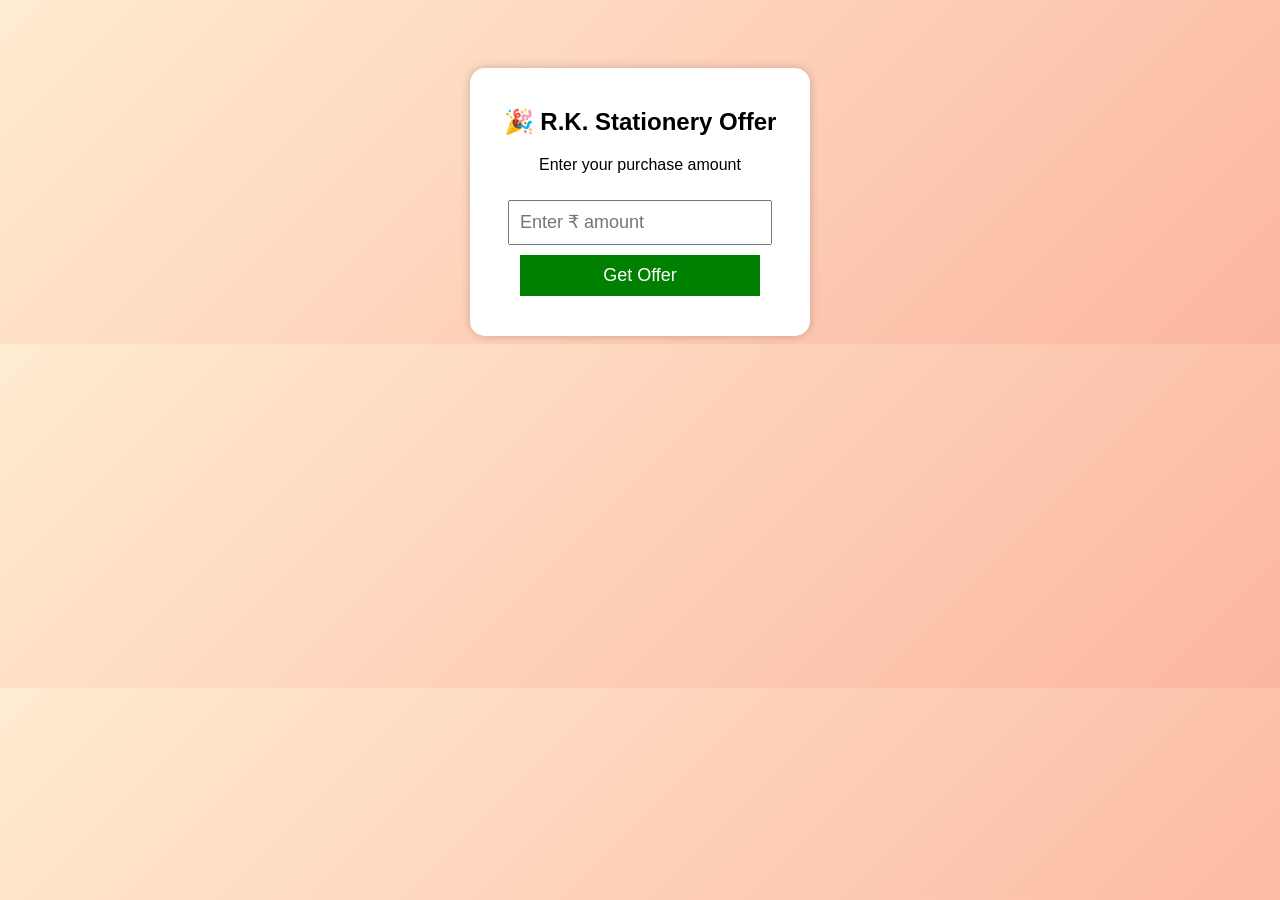
==== offer.html @ be5a5ac2 "Create offer.html" ====
<!DOCTYPE html>
<html>
<head>
<meta charset="UTF-8">
<title>R.K. Stationery Offer</title>
<style>
body{
    font-family: Arial;
    text-align: center;
    padding-top: 60px;
    background: linear-gradient(135deg,#ffecd2,#fcb69f);
}

.box{
    background: white;
    width: 300px;
    margin: auto;
    padding: 20px;
    border-radius: 15px;
    box-shadow: 0 0 10px rgba(0,0,0,0.2);
}

input, button{
    padding: 10px;
    margin-top: 10px;
    width: 80%;
    font-size: 18px;
}

button{
    background: green;
    color: white;
    border: none;
    cursor: pointer;
}

#result{
    margin-top: 20px;
    font-size: 22px;
    color: #d60000;
    font-weight: bold;
}
</style>
</head>

<body>

<div class="box">

<h2>🎉 R.K. Stationery Offer</h2>

<p>Enter your purchase amount</p>

<input type="number" id="amount" placeholder="Enter ₹ amount">

<br>

<button onclick="getOffer()">Get Offer</button>

<div id="result"></div>

</div>

<script>
function getOffer(){

let amount = document.getElementById("amount").value;
let discount = 0;

if(amount >= 100 && amount < 200){
    discount = 10;
}
else if(amount >= 200 && amount < 500){
    discount = 25;
}
else if(amount >= 500 && amount < 1000){
    discount = 60;
}
else if(amount >= 1000){
    discount = 150;
}
else{
    document.getElementById("result").innerHTML = "❌ Minimum ₹100 purchase required";
    return;
}

document.getElementById("result").innerHTML =
"🎁 You got ₹" + discount + " OFF";

}
</script>

</body>
</html>
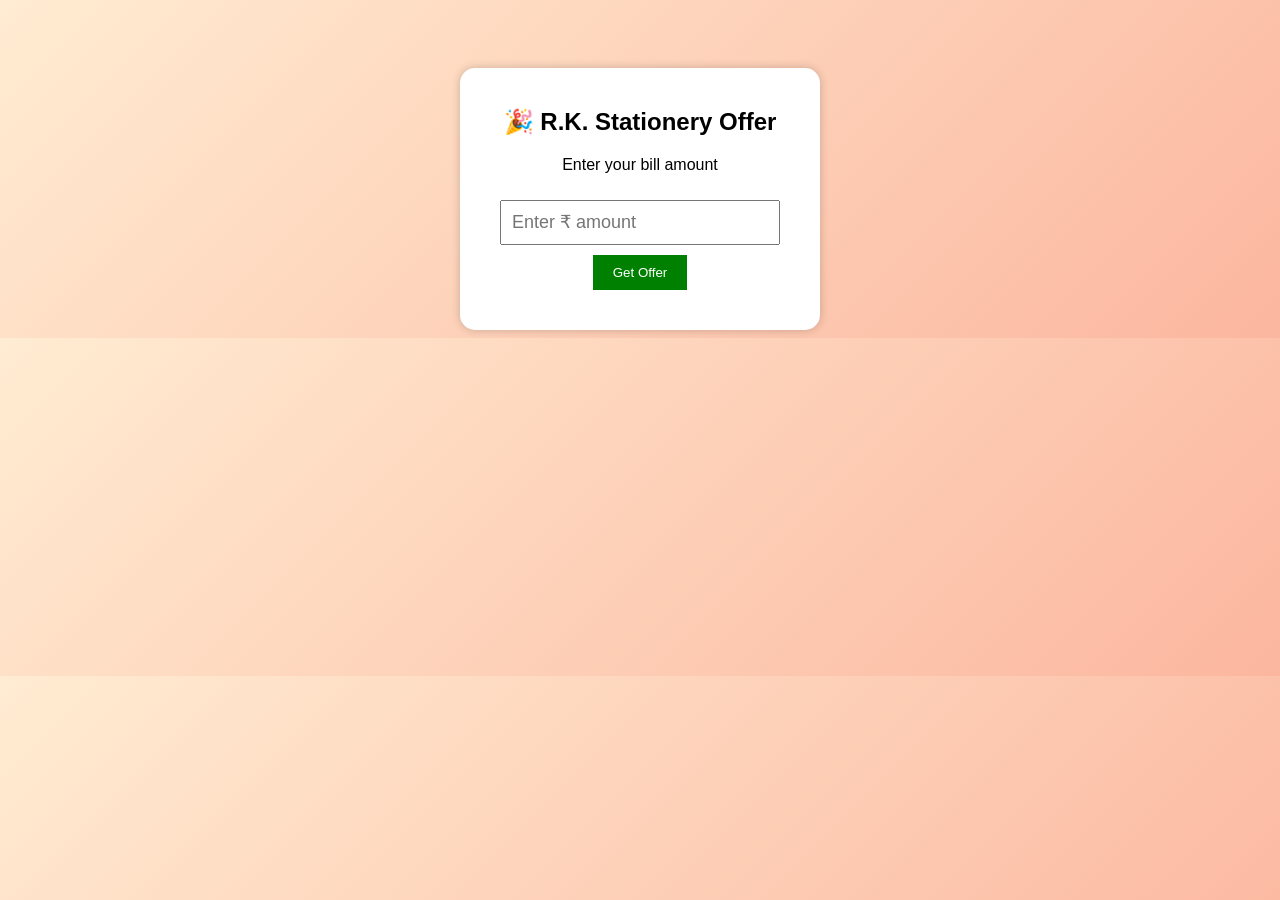
==== commit 1232f155: "Update offer.html" ====
--- a/offer.html
+++ b/offer.html
@@ -2,43 +2,47 @@
 <html>
 <head>
 <meta charset="UTF-8">
+<meta name="viewport" content="width=device-width, initial-scale=1.0">
 <title>R.K. Stationery Offer</title>
+
 <style>
 body{
     font-family: Arial;
     text-align: center;
+    background: linear-gradient(135deg,#ffecd2,#fcb69f);
     padding-top: 60px;
-    background: linear-gradient(135deg,#ffecd2,#fcb69f);
 }
 
 .box{
-    background: white;
-    width: 300px;
-    margin: auto;
-    padding: 20px;
-    border-radius: 15px;
-    box-shadow: 0 0 10px rgba(0,0,0,0.2);
+    background:white;
+    width:320px;
+    margin:auto;
+    padding:20px;
+    border-radius:15px;
+    box-shadow:0 0 10px rgba(0,0,0,0.2);
 }
 
-input, button{
-    padding: 10px;
-    margin-top: 10px;
-    width: 80%;
-    font-size: 18px;
+input{
+    padding:10px;
+    width:80%;
+    font-size:18px;
+    margin-top:10px;
 }
 
 button{
-    background: green;
-    color: white;
-    border: none;
-    cursor: pointer;
+    padding:10px 20px;
+    background:green;
+    color:white;
+    border:none;
+    margin-top:10px;
+    cursor:pointer;
 }
 
 #result{
-    margin-top: 20px;
-    font-size: 22px;
-    color: #d60000;
-    font-weight: bold;
+    margin-top:20px;
+    font-size:22px;
+    font-weight:bold;
+    color:#d60000;
 }
 </style>
 </head>
@@ -49,7 +53,7 @@
 
 <h2>🎉 R.K. Stationery Offer</h2>
 
-<p>Enter your purchase amount</p>
+<p>Enter your bill amount</p>
 
 <input type="number" id="amount" placeholder="Enter ₹ amount">
 
@@ -62,32 +66,35 @@
 </div>
 
 <script>
+
 function getOffer(){
 
 let amount = document.getElementById("amount").value;
-let discount = 0;
 
-if(amount >= 100 && amount < 200){
-    discount = 10;
-}
-else if(amount >= 200 && amount < 500){
-    discount = 25;
-}
-else if(amount >= 500 && amount < 1000){
-    discount = 60;
-}
-else if(amount >= 1000){
-    discount = 150;
-}
-else{
-    document.getElementById("result").innerHTML = "❌ Minimum ₹100 purchase required";
-    return;
+if(amount < 100){
+document.getElementById("result").innerHTML =
+"❌ Minimum ₹100 purchase required";
+return;
 }
 
+// random offers
+let offers = [
+"🎁 Free Pen",
+"🎁 Free Pencil",
+"🎁 ₹10 OFF",
+"🎁 ₹20 OFF",
+"🎁 Free Eraser",
+"🎉 Lucky Surprise Gift",
+"🔥 ₹50 OFF (Mega Offer)"
+];
+
+let random = Math.floor(Math.random() * offers.length);
+
 document.getElementById("result").innerHTML =
-"🎁 You got ₹" + discount + " OFF";
+"Bill ₹" + amount + " → " + offers[random];
 
 }
+
 </script>
 
 </body>
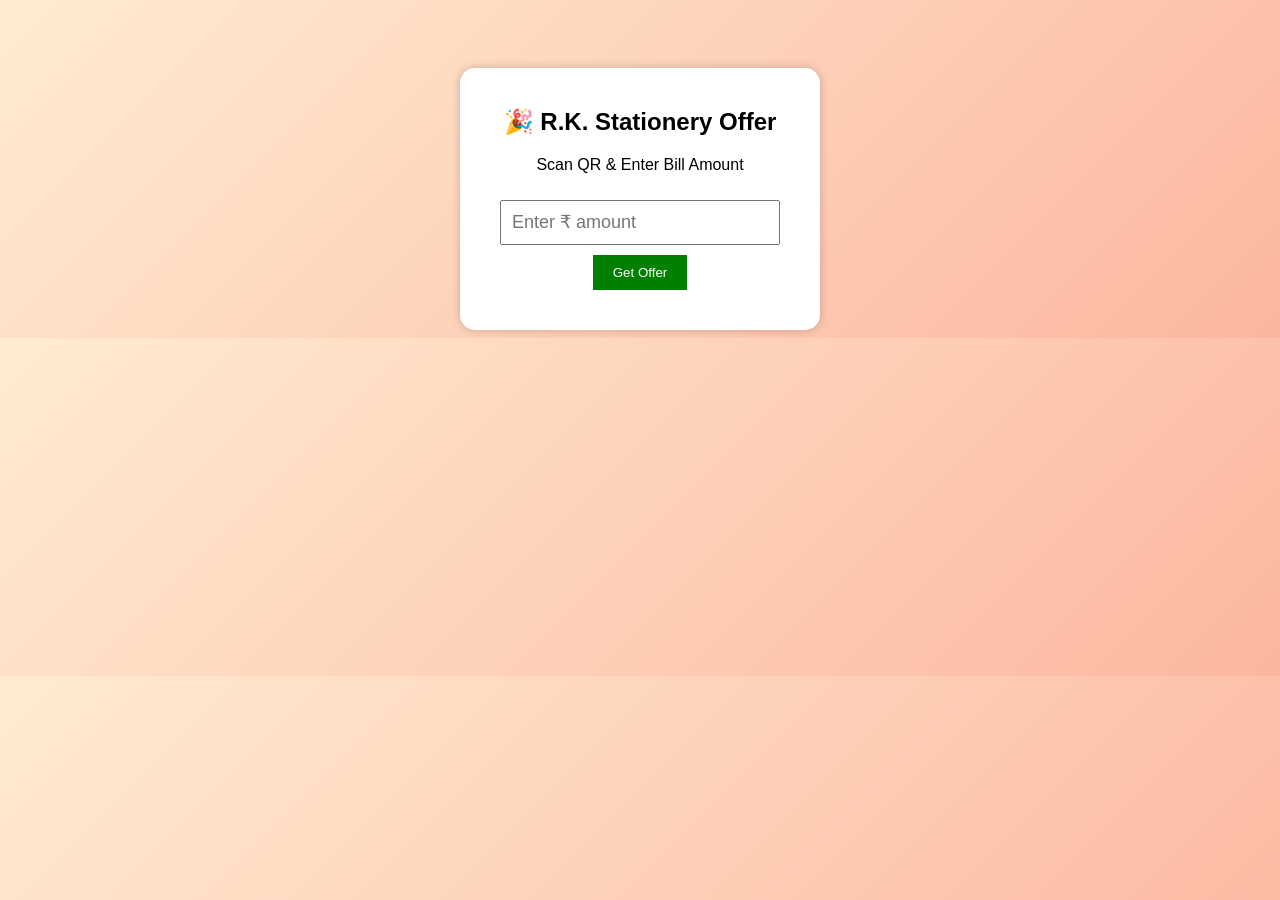
==== commit 388b89b7: "Update offer.html" ====
--- a/offer.html
+++ b/offer.html
@@ -53,7 +53,7 @@
 
 <h2>🎉 R.K. Stationery Offer</h2>
 
-<p>Enter your bill amount</p>
+<p>Scan QR & Enter Bill Amount</p>
 
 <input type="number" id="amount" placeholder="Enter ₹ amount">
 
@@ -69,30 +69,19 @@
 
 function getOffer(){
 
-let amount = document.getElementById("amount").value;
+let amount = Number(document.getElementById("amount").value);
 
-if(amount < 100){
+if(!amount || amount < 50){
 document.getElementById("result").innerHTML =
-"❌ Minimum ₹100 purchase required";
+"❌ Minimum ₹50 required";
 return;
 }
 
-// random offers
-let offers = [
-"🎁 Free Pen",
-"🎁 Free Pencil",
-"🎁 ₹10 OFF",
-"🎁 ₹20 OFF",
-"🎁 Free Eraser",
-"🎉 Lucky Surprise Gift",
-"🔥 ₹50 OFF (Mega Offer)"
-];
-
-let random = Math.floor(Math.random() * offers.length);
+// RULE: ₹10 = ₹1 discount
+let discount = amount / 10;
 
 document.getElementById("result").innerHTML =
-"Bill ₹" + amount + " → " + offers[random];
-
+"🎁 You get ₹" + discount + " OFF";
 }
 
 </script>
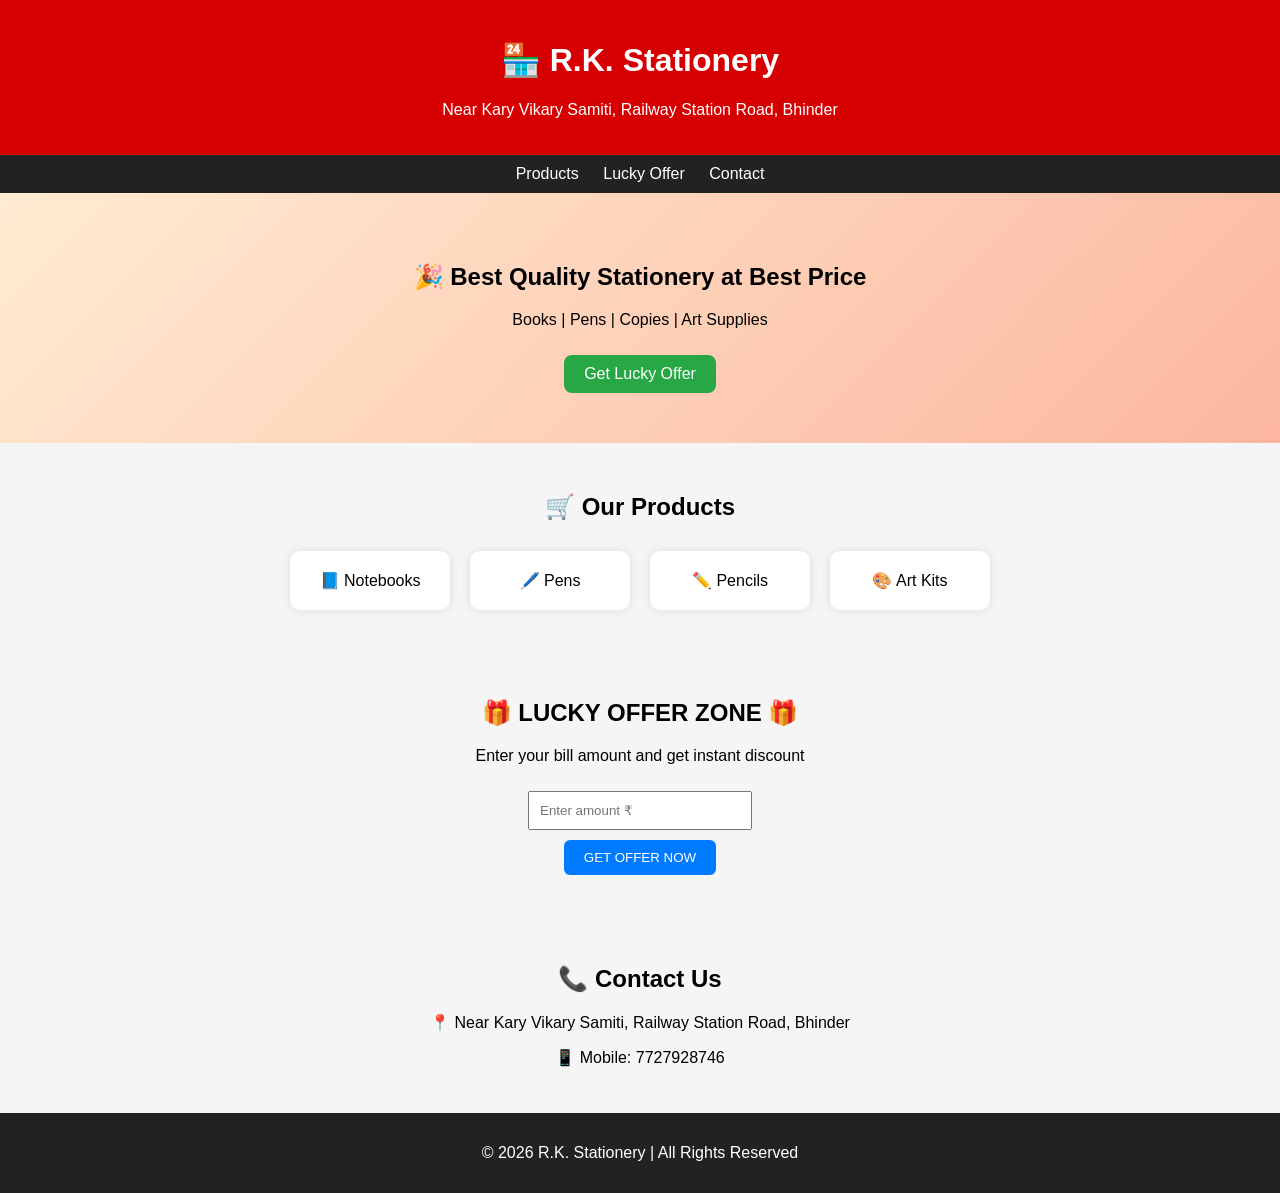
==== commit 761959de: "Update offer.html" ====
--- a/offer.html
+++ b/offer.html
@@ -1,90 +1,71 @@
 <!DOCTYPE html>
-<html>
+<html lang="en">
 <head>
 <meta charset="UTF-8">
 <meta name="viewport" content="width=device-width, initial-scale=1.0">
-<title>R.K. Stationery Offer</title>
-
-<style>
-body{
-    font-family: Arial;
-    text-align: center;
-    background: linear-gradient(135deg,#ffecd2,#fcb69f);
-    padding-top: 60px;
-}
-
-.box{
-    background:white;
-    width:320px;
-    margin:auto;
-    padding:20px;
-    border-radius:15px;
-    box-shadow:0 0 10px rgba(0,0,0,0.2);
-}
-
-input{
-    padding:10px;
-    width:80%;
-    font-size:18px;
-    margin-top:10px;
-}
-
-button{
-    padding:10px 20px;
-    background:green;
-    color:white;
-    border:none;
-    margin-top:10px;
-    cursor:pointer;
-}
-
-#result{
-    margin-top:20px;
-    font-size:22px;
-    font-weight:bold;
-    color:#d60000;
-}
-</style>
+<title>R.K. Stationery</title>
+<link rel="stylesheet" href="style.css">
 </head>
 
 <body>
 
-<div class="box">
+<header>
+  <h1>🏪 R.K. Stationery</h1>
+  <p>Near Kary Vikary Samiti, Railway Station Road, Bhinder</p>
+</header>
 
-<h2>🎉 R.K. Stationery Offer</h2>
+<nav>
+  <a href="#products">Products</a>
+  <a href="#offer">Lucky Offer</a>
+  <a href="#contact">Contact</a>
+</nav>
 
-<p>Scan QR & Enter Bill Amount</p>
+<section class="hero">
+  <h2>🎉 Best Quality Stationery at Best Price</h2>
+  <p>Books | Pens | Copies | Art Supplies</p>
+  <a class="btn" href="#offer">Get Lucky Offer</a>
+</section>
 
-<input type="number" id="amount" placeholder="Enter ₹ amount">
+<section id="products">
+  <h2>🛒 Our Products</h2>
 
-<br>
+  <div class="grid">
+    <div class="card">📘 Notebooks</div>
+    <div class="card">🖊️ Pens</div>
+    <div class="card">✏️ Pencils</div>
+    <div class="card">🎨 Art Kits</div>
+  </div>
+</section>
 
-<button onclick="getOffer()">Get Offer</button>
+<!-- 🔥 BIG OFFER SECTION -->
+<section id="offer" class="offer-box">
 
-<div id="result"></div>
+  <h1>🎁 LUCKY OFFER ZONE 🎁</h1>
 
-</div>
+  <p>Enter your bill amount and get instant discount</p>
 
-<script>
+  <input type="number" id="amount" placeholder="Enter amount ₹">
 
-function getOffer(){
+  <br>
 
-let amount = Number(document.getElementById("amount").value);
+  <button onclick="getOffer()">GET OFFER NOW</button>
 
-if(!amount || amount < 50){
-document.getElementById("result").innerHTML =
-"❌ Minimum ₹50 required";
-return;
-}
+  <div id="result"></div>
 
-// RULE: ₹10 = ₹1 discount
-let discount = amount / 10;
+</section>
 
-document.getElementById("result").innerHTML =
-"🎁 You get ₹" + discount + " OFF";
-}
+<section id="contact">
+  <h2>📞 Contact Us</h2>
 
-</script>
+  <p>📍 Near Kary Vikary Samiti, Railway Station Road, Bhinder</p>
+  <p>📱 Mobile: 7727928746</p>
 
+</section>
+
+<footer>
+  <p>© 2026 R.K. Stationery | All Rights Reserved</p>
+</footer>
+
+<script src="script.js"></script>
 </body>
 </html>
--- a/style.css
+++ b/style.css
@@ -0,0 +1,84 @@
+body{
+  margin:0;
+  font-family:Arial;
+  background:#f5f5f5;
+  text-align:center;
+}
+
+header{
+  background:#d60000;
+  color:white;
+  padding:20px;
+}
+
+nav{
+  background:#222;
+  padding:10px;
+}
+
+nav a{
+  color:white;
+  margin:10px;
+  text-decoration:none;
+}
+
+.hero{
+  padding:50px;
+  background:linear-gradient(135deg,#ffecd2,#fcb69f);
+}
+
+.btn{
+  background:#28a745;
+  color:white;
+  padding:10px 20px;
+  text-decoration:none;
+  display:inline-block;
+  margin-top:10px;
+  border-radius:8px;
+}
+
+.grid{
+  display:flex;
+  justify-content:center;
+  flex-wrap:wrap;
+}
+
+.card{
+  background:white;
+  padding:20px;
+  margin:10px;
+  width:120px;
+  border-radius:10px;
+  box-shadow:0 0 10px rgba(0,0,0,0.1);
+}
+
+section{
+  padding:30px;
+}
+
+input{
+  padding:10px;
+  width:200px;
+  margin:10px;
+}
+
+button{
+  padding:10px 20px;
+  background:#007bff;
+  color:white;
+  border:none;
+  cursor:pointer;
+  border-radius:6px;
+}
+
+#result{
+  margin-top:10px;
+  font-size:20px;
+  color:green;
+}
+
+footer{
+  background:#222;
+  color:white;
+  padding:15px;
+}
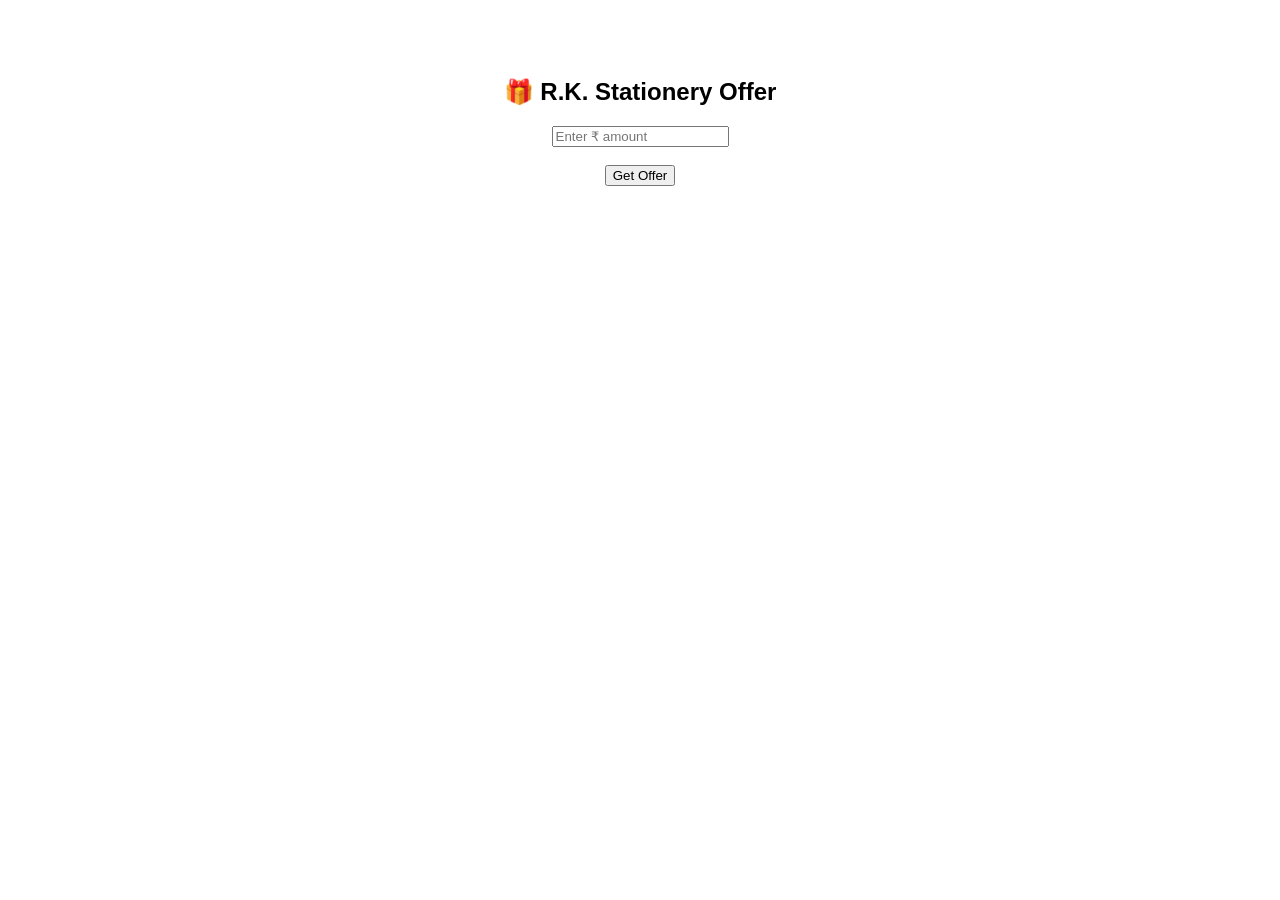
==== commit ee549873: "Update offer.html" ====
--- a/offer.html
+++ b/offer.html
@@ -1,71 +1,47 @@
 <!DOCTYPE html>
-<html lang="en">
+<html>
 <head>
 <meta charset="UTF-8">
-<meta name="viewport" content="width=device-width, initial-scale=1.0">
-<title>R.K. Stationery</title>
-<link rel="stylesheet" href="style.css">
+<title>Offer Test</title>
 </head>
 
-<body>
+<body style="text-align:center;font-family:Arial;padding-top:50px;">
 
-<header>
-  <h1>🏪 R.K. Stationery</h1>
-  <p>Near Kary Vikary Samiti, Railway Station Road, Bhinder</p>
-</header>
+<h2>🎁 R.K. Stationery Offer</h2>
 
-<nav>
-  <a href="#products">Products</a>
-  <a href="#offer">Lucky Offer</a>
-  <a href="#contact">Contact</a>
-</nav>
+<input id="amount" type="number" placeholder="Enter ₹ amount">
+<br><br>
 
-<section class="hero">
-  <h2>🎉 Best Quality Stationery at Best Price</h2>
-  <p>Books | Pens | Copies | Art Supplies</p>
-  <a class="btn" href="#offer">Get Lucky Offer</a>
-</section>
+<button onclick="getOffer()">Get Offer</button>
 
-<section id="products">
-  <h2>🛒 Our Products</h2>
+<h2 id="result"></h2>
 
-  <div class="grid">
-    <div class="card">📘 Notebooks</div>
-    <div class="card">🖊️ Pens</div>
-    <div class="card">✏️ Pencils</div>
-    <div class="card">🎨 Art Kits</div>
-  </div>
-</section>
+<script>
 
-<!-- 🔥 BIG OFFER SECTION -->
-<section id="offer" class="offer-box">
+function getOffer(){
 
-  <h1>🎁 LUCKY OFFER ZONE 🎁</h1>
+let amount = Number(document.getElementById("amount").value);
+let result = document.getElementById("result");
 
-  <p>Enter your bill amount and get instant discount</p>
+if(!amount || amount < 50){
+result.innerHTML = "❌ Minimum ₹50 required";
+return;
+}
 
-  <input type="number" id="amount" placeholder="Enter amount ₹">
+let offers = [
+"🎁 ₹5 Pen",
+"🎁 ₹10 Pencil",
+"🎁 ₹20 Diary",
+"🎁 ₹30 Color Set",
+"🎁 🎉 Lucky Surprise"
+];
 
-  <br>
+let random = Math.floor(Math.random() * offers.length);
 
-  <button onclick="getOffer()">GET OFFER NOW</button>
+result.innerHTML = "₹" + amount + " → " + offers[random];
+}
 
-  <div id="result"></div>
+</script>
 
-</section>
-
-<section id="contact">
-  <h2>📞 Contact Us</h2>
-
-  <p>📍 Near Kary Vikary Samiti, Railway Station Road, Bhinder</p>
-  <p>📱 Mobile: 7727928746</p>
-
-</section>
-
-<footer>
-  <p>© 2026 R.K. Stationery | All Rights Reserved</p>
-</footer>
-
-<script src="script.js"></script>
 </body>
 </html>
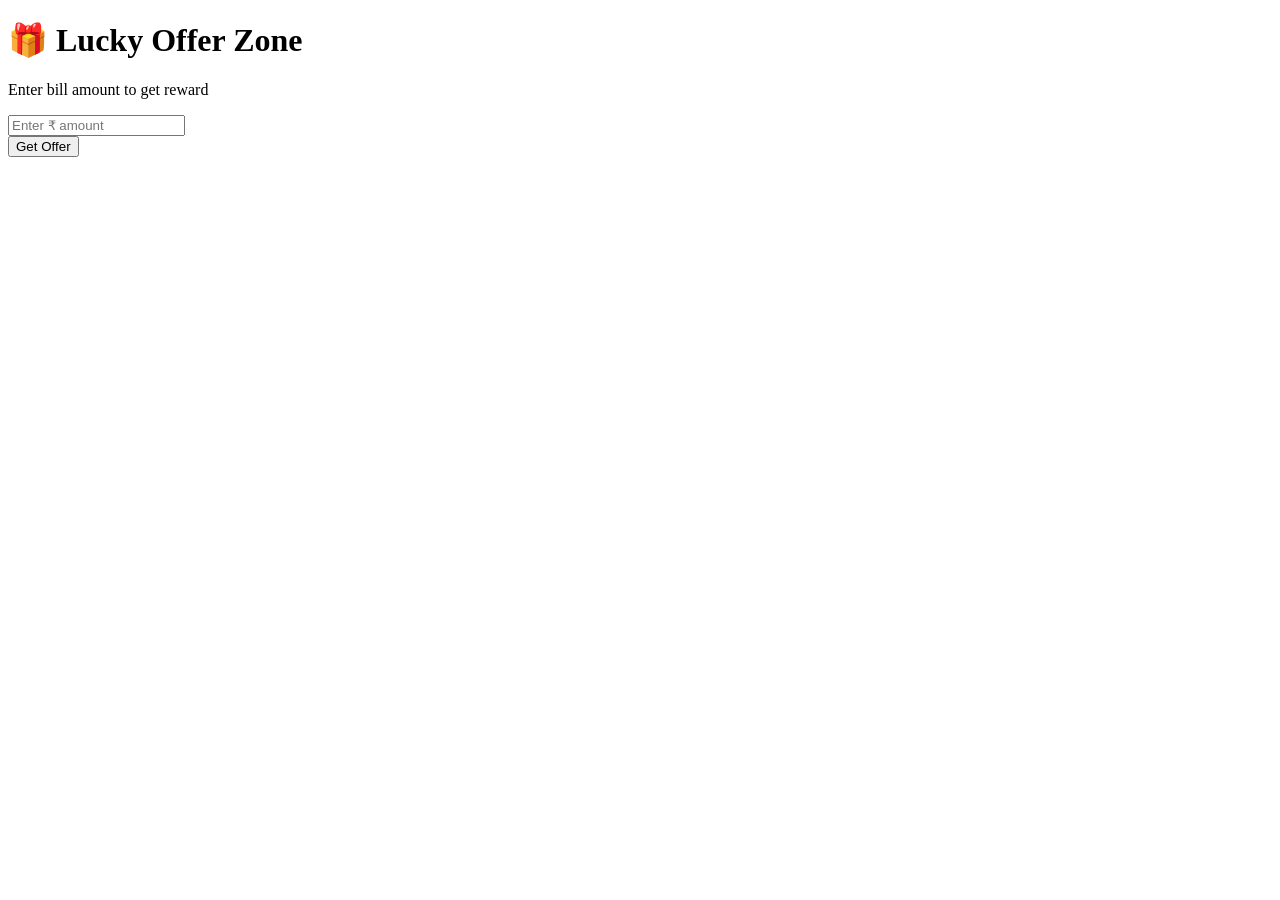
==== commit d353aefd: "Update offer.html" ====
--- a/offer.html
+++ b/offer.html
@@ -2,46 +2,29 @@
 <html>
 <head>
 <meta charset="UTF-8">
-<title>Offer Test</title>
+<meta name="viewport" content="width=device-width, initial-scale=1.0">
+<title>Lucky Offer</title>
+<link rel="stylesheet" href="style.css">
 </head>
 
-<body style="text-align:center;font-family:Arial;padding-top:50px;">
+<body>
 
-<h2>🎁 R.K. Stationery Offer</h2>
+<header>
+<h1>🎁 Lucky Offer Zone</h1>
+</header>
 
-<input id="amount" type="number" placeholder="Enter ₹ amount">
-<br><br>
+<section class="hero">
 
+<p>Enter bill amount to get reward</p>
+
+<input type="number" id="amount" placeholder="Enter ₹ amount">
+<br>
 <button onclick="getOffer()">Get Offer</button>
 
-<h2 id="result"></h2>
+<div id="result"></div>
 
-<script>
+</section>
 
-function getOffer(){
-
-let amount = Number(document.getElementById("amount").value);
-let result = document.getElementById("result");
-
-if(!amount || amount < 50){
-result.innerHTML = "❌ Minimum ₹50 required";
-return;
-}
-
-let offers = [
-"🎁 ₹5 Pen",
-"🎁 ₹10 Pencil",
-"🎁 ₹20 Diary",
-"🎁 ₹30 Color Set",
-"🎁 🎉 Lucky Surprise"
-];
-
-let random = Math.floor(Math.random() * offers.length);
-
-result.innerHTML = "₹" + amount + " → " + offers[random];
-}
-
-</script>
-
+<script src="script.js"></script>
 </body>
 </html>
--- a/style.css
+++ b/style.css
@@ -0,0 +1,37 @@
+/* 🔥 BIG LUCKY OFFER BOX */
+.offer-box{
+  background: linear-gradient(135deg,#ff512f,#dd2476);
+  color:white;
+  padding:50px;
+}
+
+.offer-box h1{
+  font-size:40px;
+  margin-bottom:10px;
+}
+
+.offer-box input{
+  padding:15px;
+  width:250px;
+  font-size:18px;
+  border:none;
+  border-radius:8px;
+  margin-top:15px;
+}
+
+.offer-box button{
+  padding:15px 30px;
+  font-size:18px;
+  margin-top:15px;
+  background:#000;
+  color:white;
+  border:none;
+  border-radius:8px;
+  cursor:pointer;
+}
+
+#result{
+  margin-top:20px;
+  font-size:28px;
+  font-weight:bold;
+}
